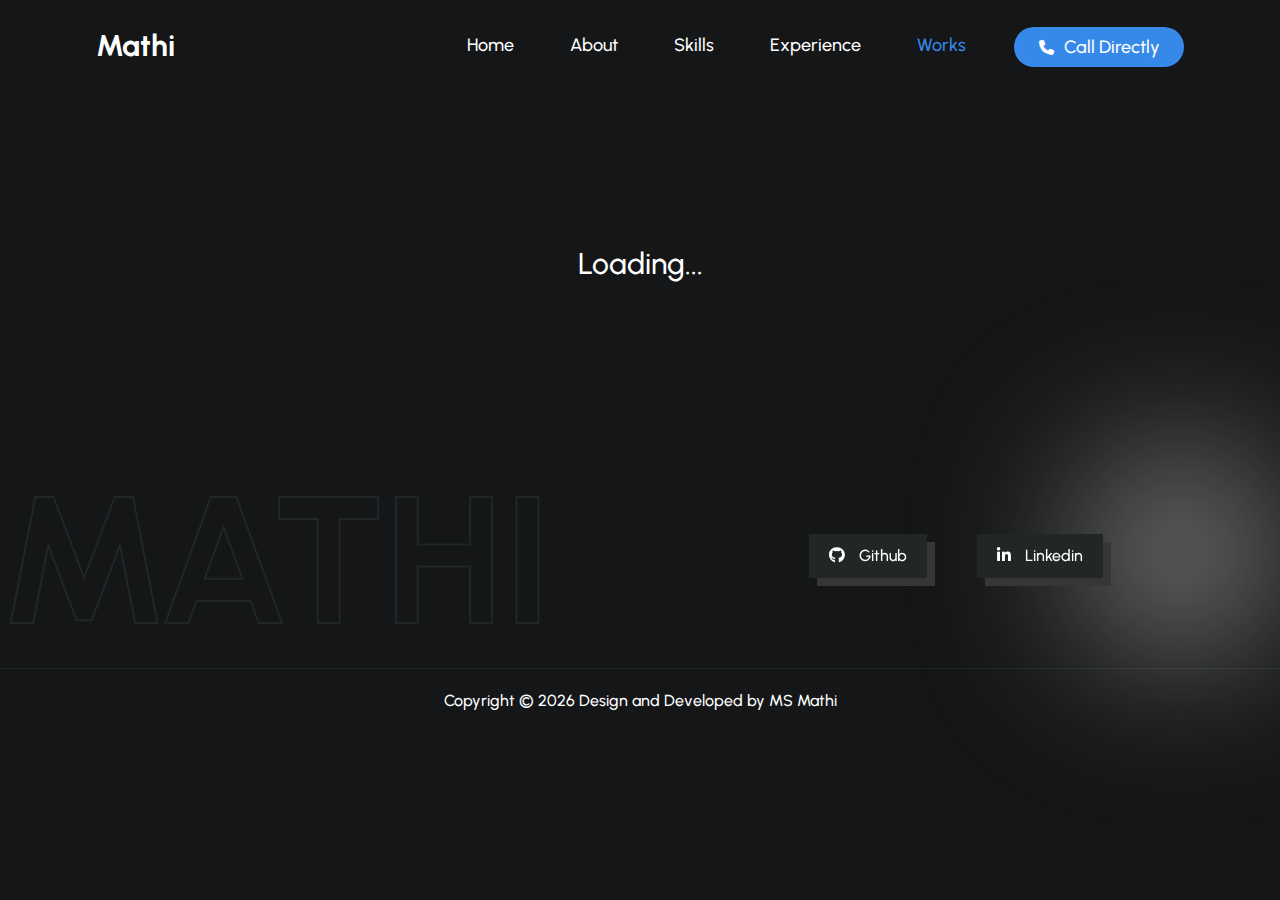
==== work.html @ e9e55396 "works" ====
<!DOCTYPE html>
<html lang="en">
<head>
    <meta charset="UTF-8">
    <meta name="viewport" content="width=device-width, initial-scale=1.0">
    <title>MS Mathi | Works</title>
    <!-- css  -->
    <link rel="stylesheet" href="Assests/style.css">
    <!-- bootstrap  -->
    <link rel="stylesheet" href="Assests/bootstrap-M/css/bootstrap.min.css">
    <!-- --Owl  -->
    <link rel="stylesheet" href="Assests/OwlCarousel-M/dist/css/owl.carousel.min.css">
    <link rel="stylesheet" href="Assests/OwlCarousel-M/dist/css/owl.theme.default.min.css">
    <!-- -- Fontawesome  -->
    <link rel="stylesheet" href="Assests/fontawesome-M/css/all.min.css">
    <!-- --Aos  -->
    <link rel="stylesheet" href="Assests/aos-M/dist/aos.css">
    <!-- -- Faviicon --  -->
    <link rel="apple-touch-icon" sizes="57x57" href="Assests/Icons-M/apple-icon-57x57.png">
    <link rel="apple-touch-icon" sizes="60x60" href="Assests/Icons-M/apple-icon-60x60.png">
    <link rel="apple-touch-icon" sizes="72x72" href="Assests/Icons-M/apple-icon-72x72.png">
    <link rel="apple-touch-icon" sizes="76x76" href="Assests/Icons-M/apple-icon-76x76.png">
    <link rel="apple-touch-icon" sizes="114x114" href="Assests/Icons-M/apple-icon-114x114.png">
    <link rel="apple-touch-icon" sizes="120x120" href="Assests/Icons-M/apple-icon-120x120.png">
    <link rel="apple-touch-icon" sizes="144x144" href="Assests/Icons-M/apple-icon-144x144.png">
    <link rel="apple-touch-icon" sizes="152x152" href="Assests/Icons-M/apple-icon-152x152.png">
    <link rel="apple-touch-icon" sizes="180x180" href="Assests/Icons-M/apple-icon-180x180.png">
    <link rel="icon" type="image/png" sizes="192x192"  href="Assests/Icons-M/android-icon-192x192.png">
    <link rel="icon" type="image/png" sizes="32x32" href="Assests/Icons-M/favicon-32x32.png">
    <link rel="icon" type="image/png" sizes="96x96" href="Assests/Icons-M/favicon-96x96.png">
    <link rel="icon" type="image/png" sizes="16x16" href="Assests/Icons-M/favicon-16x16.png">
    <link rel="manifest" href="Assests/Icons-M/manifest.json">
    <meta name="msapplication-TileColor" content="#ffffff">
    <meta name="msapplication-TileImage" content="Assests/Icons-M/ms-icon-144x144.png">
    <meta name="theme-color" content="#ffffff"> 
</head>
<body>

    <header>
        <nav class="navbar navbar-expand-lg bg-body-tertiary">
            <div class="container-fluid">
              <a class="navbar-brand" href="index.html" title="logo">
                Mathi
              </a>
              <button class="navbar-toggler" type="button" >
                <span class="navbar-toggler-icon">
                    <i class="fa-solid fa-bars-staggered"></i>
                </span>
              </button>
              <div class="collapse navbar-collapse" id="navbarSupportedContent">
                <ul class="navbar-nav ">
                  <li class="nav-item">
                    <a class="nav-link act" href="index.html" title="Home">Home</a>
                  </li>
                  <li class="nav-item">
                    <a class="nav-link act" href="index.html#coding" title="About">About</a>
                  </li>
                  <li class="nav-item">
                    <a class="nav-link act" href="index.html#skills" title="Skills">Skills</a>
                  </li>
                  <li class="nav-item">
                    <a class="nav-link act" href="index.html#experience" title="Experience">Experience</a>
                  </li>
                  <li class="nav-item">
                    <a class="nav-link act active" href="#" title="Projects">Works</a>
                  </li>
                  <li class="nav-item contact">
                    <a class="nav-link" href="tel:+91 9943431297" title="contact"><i class="fa-solid fa-phone"></i>Call Directly</a>
                  </li>
                </ul>
              </div>
            </div>
          </nav>
          <!-- sidenav  -->
          <nav class="side-nav sideenav">
            <ul class="side-navlist">
                <li class="nav-item sidenavmob">
                  <a class="nav-link act " href="index.html" title="Home">Home</a>
                </li>
                <li class="nav-item sidenavmob">
                  <a class="nav-link act" href="index.html#coding" title="About">About</a>
                </li>
                <li class="nav-item sidenavmob">
                  <a class="nav-link act" href="index.html#skills" title="Skills">Skills</a>
                </li>
                <li class="nav-item sidenavmob">
                  <a class="nav-link act" href="index.html#experience" title="Experience">Experience</a>
                </li>
                <li class="nav-item sidenavmob">
                  <a class="nav-link act active" href="#" title="Projects">Works</a>
                </li>
                <div class="closetoggle">
                    <i class="fa-solid fa-xmark"></i>
                </div>
              </ul>
           </nav>
    </header>

    <main style="padding: 150px 0px;text-align: center;color: white;font-size: 30px;font-family: U-medium;">
        <p>Loading...</p>
    </main>

    <footer>
        <div class="blur"></div>
        <div class="footer-div">
            <h2>MATHI</h2>
            <div class="socialmedia">
                <a href="https://github.com/Mathi-MS" class="github" title="github" target="_blank">
                    <span><i class="fa-brands fa-github"></i> Github</span>
                </a>
                <a href="https://www.linkedin.com/in/mathiazhagan-ms/" class="linkedin" title="linkedin" target="_blank">
                    <span><i class="fa-brands fa-linkedin-in"></i> Linkedin</span>
                </a>
            </div>
        </div>
        <div class="footer-bo">
            <p>Copyright &copy; <span id="year"></span> Design and Developed by <a href="index.html">MS Mathi</a></p>
        </div>
    </footer>

    <div class="cursor">
        <p>Hello</p>
    </div>
    <!-- back to top  -->
    <div class="progress-wrap">
        <svg class="progress-circle svg-content" width="100%" height="100%" viewBox="-1 -1 102 102">
          <path d="M50,1 a49,49 0 0,1 0,98 a49,49 0 0,1 0,-98" />
        </svg>
      </div>
    <!-- Jquery  -->
    <script src="Assests/Jquery-M/jquery.js"></script>
    <!-- ---Vanilla-tilt  -->
    <script src="Assests/Vanilla-tilt/vanilla.js"></script>
    <!-- owl  -->
    <script src="Assests/OwlCarousel-M/dist/js/owl.carousel.js"></script>
    <script src="Assests/OwlCarousel-M/dist/js/owl.carousel.min.js"></script>  
    <!-- bootstrap  -->
    <script src="Assests/bootstrap-M/js/bootstrap.bundle.min.js"></script>
    <script src="Assests/aos-M/dist/aos.js"></script>
    <script>
        AOS.init();
      </script>
    <!-- --active navbar  -->
      <script>
        $(".navbar .nav-item .nav-link.act").on("click", function () {
          $(".navbar").find(".active").removeClass("active");
          $(this).addClass("active");
        });
    </script>
    <script>
        $(".sideenav .nav-item .nav-link.act").on("click", function () {
          $(".sideenav").find(".active").removeClass("active");
          $(this).addClass("active");
        });
    </script>
    <!-- --year  -->
    <script>
        const d = new Date();
        let year = d.getFullYear();
        document.getElementById("year").innerHTML = year;
    </script>
    <!-- owl-script  -->
    <script>
        $('.skill-owl').owlCarousel({
            loop:true,
            center: true,
            margin:10,
            nav:false,
            dots:false,
            autoplay:true,
            autoplayTimeout:7000,
            autoplaySpeed:7000,
            responsive:{
                0:{
                    items:1
                },
                600:{
                    items:3
                },
                1000:{
                    items:5
                }
            }
        })
    </script>
    <script>
        $('.owl-feed').owlCarousel({
            loop:true,
            margin:10,
            nav:true,
            dots:false,
            navText: ['<i class="fa fa-angle-left" aria-hidden="true"></i>',
            '<i class="fa fa-angle-right" aria-hidden="true"></i>'],
            responsive:{
                0:{
                    items:1
                },
                600:{
                    items:2
                },
                1000:{
                    items:2
                }
            }
        })
    </script>
    <script>
        let name = document.getElementById("name")
        let email = document.getElementById("email")
        let status = document.getElementById("status")
        function submitvalidate() {
            let emailformat = /^[\w-\.]+@([\w-]+\.)+[\w-]{2,4}$/;
            let nameval =false
            let emailval =false
            if (name.value.length>=4) {
                nameval =true
                name.style.borderColor="green"
            }
            else{
                nameval =false
                name.style.borderColor="red"
                name.value=""
            }
            if(email.value.match(emailformat)){
                emailval =true
                email.style.borderColor="green"
            }
            else{
                emailval =false
                email.style.borderColor="red"
                email.value=""
            }
            if(nameval == true && emailval == true){
                email.value=""
                name.value=""
                name.style.borderColor="#232627"
                email.style.borderColor="#232627"
                
                status.style.visibility="visible"
                setTimeout(function() {
                    status.style.visibility="hidden"
                }, 1000);
            }
            else{

            }
        }
    </script>
    <script>
        $('.owl-experience').owlCarousel({
            loop:true,
            margin:10,
            nav:true,
            navText: ["<i class='fa-solid fa-chevron-left'></i>", "<i class='fa-solid fa-chevron-right'></i>"],
            dots:false,
            responsive:{
                0:{
                    items:1
                },
                600:{
                    items:1
                },
                1000:{
                    items:1
                }
            }
        })
    </script>
      <!-- back to top  -->
    <script>
    (function ($) {
      "use strict";

      $(document).ready(function () {
        "use strict";

        //Scroll back to top

        var progressPath = document.querySelector('.progress-wrap path');
        var pathLength = progressPath.getTotalLength();
        progressPath.style.transition = progressPath.style.WebkitTransition = 'none';
        progressPath.style.strokeDasharray = pathLength + ' ' + pathLength;
        progressPath.style.strokeDashoffset = pathLength;
        progressPath.getBoundingClientRect();
        progressPath.style.transition = progressPath.style.WebkitTransition = 'stroke-dashoffset 10ms linear';
        var updateProgress = function () {
          var scroll = $(window).scrollTop();
          var height = $(document).height() - $(window).height();
          var progress = pathLength - (scroll * pathLength / height);
          progressPath.style.strokeDashoffset = progress;
        }
        updateProgress();
        $(window).scroll(updateProgress);
        var offset = 50;
        var duration = 550;
        jQuery(window).on('scroll', function () {
          if (jQuery(this).scrollTop() > offset) {
            jQuery('.progress-wrap').addClass('active-progress');
          } else {
            jQuery('.progress-wrap').removeClass('active-progress');
          }
        });
        jQuery('.progress-wrap').on('click', function (event) {
          event.preventDefault();
          jQuery('html, body').animate({ scrollTop: 0 }, duration);
          return false;
        })


      });

    })(jQuery);
    </script>
    <!-- Show more  -->
    <script>
        function myFunction() {
          var dots = document.getElementById("dots");
          var moreText = document.getElementById("more");
          var btnText = document.getElementById("myBtn");
        
          if (dots.style.display === "none") {
            dots.style.display = "block";
            btnText.innerHTML = "Show More"; 
            moreText.style.display = "none";
          } else {
            dots.style.display = "none";
            btnText.innerHTML = "Show Less"; 
            moreText.style.display = "block";
          }
        }
    </script>
    <!-- cursor  -->
    <script>
        var cursorr = document.querySelector(".cursor")
            document.addEventListener("mousemove",(e) => {
            let x = e.pageX;
            let y = e.pageY;
            cursorr.style.top = y +"px ";
            cursorr.style.left = x+"px ";
        })
        var heroone = document.querySelector(".hero-one")
            heroone.addEventListener("mouseenter",(ev) => {
            cursorr.style.display="flex"
            cursorr.textContent="Resume"
            ev.target.removeAttribute("title");
        })
        heroone.addEventListener("mouseleave",(ev) => {
            cursorr.style.display="none"
            ev.target.setAttribute("title", "resume");
        })
        var herotwo = document.querySelector(".hero-two")
            herotwo.addEventListener("mouseenter",(ev) => {
            cursorr.style.display="flex"
            cursorr.textContent="Contact"
            ev.target.removeAttribute("title");
        })
        herotwo.addEventListener("mouseleave",(ev) => {
            cursorr.style.display="none"
            ev.target.setAttribute("title", "Contact");
        })
        var linkedin = document.querySelector(".linkedin")
            linkedin.addEventListener("mouseenter",(ev) => {
            cursorr.style.display="flex"
            cursorr.textContent="linkedin"
            ev.target.removeAttribute("title");
        })
        linkedin.addEventListener("mouseleave",(ev) => {
            cursorr.style.display="none"
            ev.target.setAttribute("title", "linkedin");
        })
        var github = document.querySelector(".github")
            github.addEventListener("mouseenter",(ev) => {
            cursorr.style.display="flex"
            cursorr.textContent="github"
            ev.target.removeAttribute("title");
        })
        github.addEventListener("mouseleave",(ev) => {
            cursorr.style.display="none"
            ev.target.setAttribute("title", "github");
        })
        var about = document.querySelector("#coding")
            about.addEventListener("mouseenter",() => {
            cursorr.style.display="flex"
            cursorr.textContent="About"
        })
        about.addEventListener("mouseleave",() => {
            cursorr.style.display="none"
        })
        var skills = document.querySelector("#skills")
            skills.addEventListener("mouseenter",() => {
            cursorr.style.display="flex"
            cursorr.textContent="skills"
        })
        skills.addEventListener("mouseleave",() => {
            cursorr.style.display="none"
        })
        var boxone = document.querySelector(".boxone-img")
            boxone.addEventListener("mouseenter",() => {
            cursorr.style.display="flex"
            cursorr.style.background="#141618"
            cursorr.style.color="#ffffff"
            cursorr.textContent="Profile"
        })
        boxone.addEventListener("mouseleave",() => {
            cursorr.style.display="none"
            cursorr.style.background="#ffffff"
            cursorr.style.color="#141618"
        })
        
    </script>
    <!-- -- preloader--  -->
    <script>
        var preloader = document.getElementById("preloader")
        window.addEventListener("load",function () {
            preloader.style.display = "none"
        })
    </script>
    <!-- mob-hide  -->
    <script>
        $('.navbar-nav>.nav-item>.nav-link').on('click', function () {
          $('.navbar-collapse').collapse('hide');
        });
    </script>
    <!-- sidenavmob  -->
     <script>
        var sidenavmob = document.querySelectorAll(".sidenavmob")
        var sidenav = document.querySelector(".side-nav")
        var toggler = document.querySelector(".navbar-toggler")
        var closetoggle = document.querySelector(".closetoggle")
        sidenavmob.forEach((data)=>{
            data.addEventListener("click",(event)=>{
                sidenav.style.transform="translateX(-100%)"
            })
        })
        toggler.addEventListener("click",()=>{
                sidenav.style.transform="translateX(0%)"
        })
        closetoggle.addEventListener("click",()=>{
                sidenav.style.transform="translateX(-100%)"
        })
     </script>
</body>
</html>
---- Assests/style.css ----
* {
    padding: 0px;
    margin: 0px;
    box-sizing: border-box;
}
    body::-webkit-scrollbar {
        width: 10px;
    }
    body::-webkit-scrollbar-track {
        box-shadow: inset 0 0 5px grey; 
        border-radius: 10px;
    }
    body::-webkit-scrollbar-thumb {
        background:#ffffff1f; 
        border-radius: 10px;
    }
@font-face {
    font-family:u-bold;
    src: url('../Assests/Fonts-M/static/Urbanist-Bold.ttf') format("opentype")
}
@font-face {
    font-family:u-semibold;
    src: url('../Assests/Fonts-M/static/Urbanist-SemiBold.ttf') format("opentype")
}
@font-face {
    font-family:u-medium;
    src: url('../Assests/Fonts-M/static/Urbanist-Medium.ttf') format("opentype")
}
@font-face {
    font-family:u-regular;
    src: url('../Assests/Fonts-M/static/Urbanist-Regular.ttf') format("opentype")
}
@font-face {
    font-family:u-light;
    src: url('../Assests/Fonts-M/static/Urbanist-Light.ttf') format("opentype")
}


html {
    scroll-behavior: smooth;
    scroll-padding-top: 100px;
}
::selection{
    background-color: #ffffff;
    color: #264de4;
}

body {
    margin: 0 auto !important;
    max-width: 1680px;
    position: relative;
    background-color: #141618 !important;
    overflow-x: hidden;
}

@media (max-width: 5120px) {
    .container-new-big {
        max-width: 100%;
        padding: 0px 80px;
    }
}

@media (max-width: 2000px) {
    .container-new-big {
        max-width: 100%;
        padding: 0px 80px;
    }
}

@media (max-width: 1800px) {
    .container-new-big {
        max-width: 100%;
        padding: 0px 80px;
    }
}

@media (max-width: 1600px) {
    .container-new-big {
        max-width: 100%;
        padding: 0px 80px;
    }
}

@media (max-width: 1400px) {
    .container-new-big {
        max-width: 100%;
        padding: 0px 80px;
    }
}

@media only screen and (max-width: 1300px) {
    .container-new-big {
        padding: 0 60px;
    }
}

@media only screen and (max-width: 1200px) {
    .container-new-big {
        padding: 0 40px;
    }

    .navbar_baner_section .aries_logo {
        bottom: -280px;
    }

}

@media only screen and (max-width: 560px) {
    .container-new-big {
        padding: 0 20px;
    }
}

@keyframes zoom-in-zoom-out {
    0% {
        transform: scale(1, 1);
    }

    50% {
        transform: scale(1.2, 1.2);
    }

    100% {
        transform: scale(1, 1);
    }
}

header{
    position: sticky;
    top: 0px;
    background-color:#141618;
    z-index: 999999999;
}
header .container-fluid{
    width: 85%;
    margin: 0px auto;
    padding:10px 0px;
}
header .navbar-brand{
    font-size:30px;
    font-family:'u-bold';
    color: white !important;
}
header .collapse{
    justify-content: end;
}
header  .navbar-nav{
    gap: 40px;
    align-items: end;
}
header .nav-link{
    font-size: 18px;
    font-family:u-Medium;
    color: #ffffff;
}
header .act:hover{
    color: #3789e9;
}
header .act.active{
    color: #3789e9;
}
header .contact{
    background-color: #3789e9;
    border-radius: 200px;
    width: 170px;
    display: flex;
    justify-content: center;
    align-items: center;
    border: solid 2px #378ae993;
    transition: 1s;
    height: 40px;
    padding: 0px;
}
header .contact i{
    font-size: 15px;
    padding-right:10px;
}
header .contact:hover{
    background-color:transparent;
    border: solid 2px #ffffff;
    .nav-link{
        color:#ffffff;
    }
}
header .contact .nav-link:focus{
    color:#ffffff !important;
}

header .side-nav{
    width: 100%;
    height: 100vh;
    position: fixed;
    top: 0px;
    background-color: black;    
    transition:.5s;
    transform:translateX(-100%);
}
header .side-navlist{
    list-style-type: none;
    display: flex;
    flex-direction: column;
    align-items: center;
    justify-content: center;
    gap: 30px;
    padding: 0px;
    width: 100%;
    height: 100%;
    position: relative;
}
header .side-navlist .closetoggle{
    width: max-content;
    height: max-content;
    position: absolute;
    top: 10%;
    font-size: 20px;
    color: #264de4;
    right:20%;
    cursor: pointer;
}
header .side-navlist .nav-link {
    font-size: 24px;
    font-family: u-Medium;
    color: #ffffff;
}
header .sideenav .act:hover{
    color: #3789e9;
}
header .sideenav .act.active{
    color: #3789e9;
}

#hero{
    background-color: #141618;
    color: #ffffff;
    text-align: center;
    position: relative;
    z-index: 99;
}
#hero .hero-content{
    background: url(../Assests/Images-M/heroback.png);
    padding: 150px 0px 100px 0px;
    background-repeat: no-repeat;
    background-position: center;
    width:85%;
    margin: 0px auto;
    position: relative;
}
#hero .hero-content h2{
    font-size: 55px;
    font-family:'u-bold';
}
#hero .hero-content .heropara{
    font-size: 26px;
    font-family:'u-medium';
    color: #6c7275;
    padding-top: 20px;
}
#hero .hero-content  .button{
    display: flex;
    gap: 20px;
    justify-content: center;
    margin-top: 40px;
}
#hero .hero-content .hero-one{
    width: 170px;
    height: 40px;
    display: flex;
    align-items: center;
    justify-content: center;
    background-color: #3789e9;
    border-radius: 200px;
    text-decoration: none;
    color: #ffffff;
    font-family: 'u-medium';
    font-size: 15px;
    border: solid 1px #3789e9;
    transition: 1s;
}
#hero .hero-content .hero-one:hover{
    color: #3789e9;
    background-color:transparent;
}
#hero .hero-content .hero-two{
    width: 170px;
    height: 40px;
    display: flex;
    align-items: center;
    justify-content: center;
    background-color:transparent;
    border-radius: 200px;
    text-decoration: none;
    color: #ffffff;
    font-family: 'u-medium';
    font-size: 15px;
    border: solid 1px #ffffff;
    transition: 1s;
}
#hero .hero-content .hero-two:hover{
    color: #141618;
    background-color:white;
}
#hero .hero-content .float-one{
    position: absolute;
    left: 20%;
    top: 40%;
    width: 100px;
    height: 30px;
    background-color:#8e55ea;
    border-radius: 200px;
    border-bottom-right-radius: 0px;
    display: flex;
    align-items: center;
    justify-content: center;
    animation: floating 8s infinite linear;
}
#hero .hero-content .float-one p{
    color: #ffffff;
    font-family: 'u-regular';
    margin-bottom: 0px;
}
#hero .hero-content .float-two{
    position: absolute;
    right: 15%;
    top: 15%;
    width: 170px;
    height: 30px;
    background-color:#3fdd78;
    border-radius: 200px;
    border-bottom-left-radius: 0px;
    display: flex;
    align-items: center;
    justify-content: center;
    animation: floatingtwo 8s infinite linear;
}
#hero .hero-content .float-two p{
    color: #ffffff;
    font-family: 'u-regular';
    margin-bottom: 0px;
}



#coding{
    background-color: #141618;
    position: relative;
    padding:100px 0px;
}
#coding .coding-back{
    position: absolute;
    bottom: 0px;    
    width: 100%;
}
#coding .coding-back img{
    width: 100%;
}
#coding .coding-content{
    margin: 0px auto;
    width: 85%;
    text-align: center;
    color: #ffffff;
    z-index: 9999;
    position: relative;

}
#coding .coding-content h2{
    font-size: 50px;
    font-family:'u-bold';
}
#coding .coding-content p{
    color: #6c7275;
    font-size:18px;
    font-family: 'u-bold';
    line-height:30px;
    padding-top: 20px;
}
#coding .coding-boxes-one .coding-left{
    padding: 30px;
    background-color:#232627;
    border-radius:15px;
    border:solid 1px #ffffff1f;
}
#coding .coding-boxes-one .coding-right{
    padding: 30px;
    background-color:#232627;
    border-radius:15px;
    border:solid 1px #ffffff1f;
}
#coding .coding-boxes-one {
    margin-top: 40px;
    margin-right: 0px;
    margin-left: 0px;
    gap: 30px;
}
#coding .coding-boxes-one .coding-left .bb-1{
    display: flex;
    gap: 10px;
    background-color:#141618;
    padding: 20px 25px;
    border-top-left-radius:10px;
    border-top-right-radius:10px;
    border:solid 1px #ffffff1f;
}
#coding .coding-boxes-one .coding-left .bb-1 .bb-box{
    width: 15px;
    height: 15px;
    border-radius: 200px;
}
#coding .coding-boxes-one .coding-left .bb-1 .bb-yellow{
    background-color: #ffff8f;
}
#coding .coding-boxes-one .coding-left .bb-1 .bb-red{
    background-color: #d9786b;
}
#coding .coding-boxes-one .coding-left .bb-1 .bb-green{
    background-color: #53ffa5;
}
#coding .coding-boxes-one .coding-left  .bb-yellow{
    color: #ffff8f;
}
#coding .coding-boxes-one .coding-left  .bb-red{
    color: #d9786b;
}
#coding .coding-boxes-one .coding-left  .bb-green{
    color: #53ffa5;
}
#coding .coding-boxes-one .coding-left  .bb-grey{
    color:grey;
}
#coding .coding-boxes-one .coding-left .bb-2 {
    display: flex;
    gap: 20px;
    padding: 20px 10px;
    background-color: #141618;
}
#coding .coding-boxes-one .coding-left .bb-2 a{
    color: #ffffff;
    text-decoration: none;
}
#coding .coding-boxes-one .coding-left .bb-2 a i{
    padding-right:5px;
}
#coding .coding-boxes-one .coding-left .bb-2 a .fa-html5{
    color: #FF5733;
}
#coding .coding-boxes-one .coding-left .bb-2 a .fa-css3-alt{
    color: #264de4;
}
#coding .coding-boxes-one .coding-left .bb-2 .nav-tabs {
    border-bottom:none;
}
#coding .coding-boxes-one .coding-left .bb-2 .nav-tabs .nav-link.active {
    color:#ffffff;
    background-color:transparent;
}
#coding .coding-boxes-one .coding-left .bb-2 .nav-tabs .nav-link {
    border:none !important;
}
/* ---  */
#coding .coding-boxes-one .coding-right .profile-img{
    background-color: #141618;
    padding: 20px 0px 10px 0px;
}

#coding .coding-boxes-one .coding-right .name{
    background-color: #141618;
    font-size: 22px;
    padding: 10px 0px;
}
#coding .coding-boxes-one .coding-right .dob{
    background-color: #141618;
    font-size: 18px;
    padding: 10px 0px;
    text-align: left;
    font-family:u-medium;
}
#coding .coding-boxes-one .coding-right .email{
    background-color: #141618;
    font-size: 18px;
    padding: 10px 0px;
    text-align: left;
    font-family:u-medium;
}
#coding .coding-boxes-one .coding-right .phone{
    background-color: #141618;
    font-size: 18px;
    padding: 10px 0px;
    text-align: left;
    font-family:u-medium;
}
#coding .coding-boxes-one .coding-right .city{
    background-color: #141618;
    font-size: 18px;
    padding: 10px 0px;
    text-align: left;
    font-family:u-medium;
}
#coding .coding-boxes-one .coding-right .degree{
    background-color: #141618;
    font-size: 18px;
    padding: 10px 0px;
    text-align: left;
    font-family:u-medium;
}
#coding .coding-boxes-one .coding-right h2{
    margin-bottom: 10px;
    color: #ffffffaf;
}
#coding .coding-boxes-one .coding-right h2 a{
    text-decoration: none;
    color: #ffffffaf;
}
#coding .coding-boxes-one .coding-right h2 span{
    padding-left: 20px;
    padding-right: 5px;
    font-size: 20px;
    font-family: 'U-bold';
    color: #ffffff;
}
#coding .coding-boxes-one .coding-right h2 span i{
    color:#3789e9;
    padding-right:10px;
}
#coding .coding-boxes-one .coding-right .details{
    padding: 20px 0px;
    background-color: #141618;
}
#coding .coding-boxes-one code{
    display: flex;
    justify-content: start;
    line-height: 20px;
}
#coding{
 .coding-boxes-one #nav-home code:nth-child(2),:nth-child(6),:nth-child(9),:nth-child(10),:nth-child(13),:nth-child(16),:nth-child(17),:nth-child(19),:nth-child(22),:nth-child(25),:nth-child(26),:nth-child(28),:nth-child(31),:nth-child(34),:nth-child(35),:nth-child(38),:nth-child(41),:nth-child(42){
    padding-left: 20px;
}
 .coding-boxes-one #nav-home code:nth-child(7),:nth-child(8),:nth-child(14),:nth-child(15),:nth-child(18),:nth-child(23),:nth-child(24),:nth-child(27),:nth-child(32),:nth-child(33),:nth-child(39),:nth-child(40){
    padding-left: 40px;
}
}
#coding .coding-boxes-one #nav-profile code{
    padding: 0px;
}
#coding .tab-content{
    height:320px;
    overflow: scroll;
    overflow-x: hidden;
    margin: 20px 0px;
    background-color: #141618;
    padding:0px 20px;
}
#coding .blur{
    position: absolute;
    width: 200px;
    height: 200px;
    background-color:grey;
    border-radius: 200px;
    filter: blur(80px);
    z-index: 9999;
    right: 0px;
    display: flex;
}
/* width */
#coding{
  ::-webkit-scrollbar {
    width: 10px;
  }
  ::-webkit-scrollbar-track {
    box-shadow: inset 0 0 5px grey; 
    border-radius: 10px;
  }
  ::-webkit-scrollbar-thumb {
    background:#ffffff1f; 
    border-radius: 10px;
  }
}

#skills{
    position: relative;
    background-color: #141618;  
    padding: 50px 0px;
}
#skills .skills-content{
    width: 85%;
    margin: 0px auto;
}
#skills .skill-img{
    width:50px;
}
#skills .skill-img img{
    width: 100%;
    filter: grayscale(0.8);
}
#skills .owl-item{
    padding: 0px;
}
#skills .center .item{
    h3{
        color: #ffffff;
    }
    img{
        filter: grayscale(0);
    }
}
#skills .item-box{
    display: flex;
    flex-direction: column;
    align-items: center;
    justify-content:center;
    gap: 10px;
}
#skills .item-box h3{
    font-family: 'U-medium';
    color: #6c7275;
    margin: 0px;
    text-align: center;
    font-size: 20px;
}
#skills .item:hover{
    h3{
        color: #ffffff;
    }
    img{
        filter: grayscale(0);
    }
}
#skills h2{
    text-align: center;
    font-size: 50px;
    font-family: 'u-bold';
    color: #ffffff;
    margin-bottom: 0px;
}
#skills p {
    color: #6c7275;
    font-size: 18px;
    font-family: 'u-bold';
    line-height: 30px;
    padding:30px 0px;
    text-align: center;
}
#skills .blur{
    position: absolute;
    width: 200px;
    height: 200px;
    background-color:grey;
    border-radius: 200px;
    filter: blur(80px);
    z-index: 9999;
}

#skills .react{
    animation:rotate linear infinite 5s;
}
@keyframes rotate {
    from{
        rotate: 0deg;
    }
    to{
        rotate:360deg;
    }
}

#project{
    position: relative;
    background-color: #141618;  
    padding: 50px 0px;
}
#project #more {
    display: none;
}
#project #myBtn{
    width: 120px;
    height: 40px;
    display: flex;
    align-items: center;
    justify-content: center;
    background-color: #3789e9;
    border-radius: 200px;
    text-decoration: none;
    color: #ffffff;
    font-family: 'u-medium';
    font-size: 15px;
    border: solid 1px #3789e9;
    transition: 1s;
    margin: 60px auto 0px auto;
}
#project #myBtn:hover{
    color: #3789e9;
    background-color:transparent;
}
#project .project-content{
    width: 85%;
    margin: 0px auto;
}
#project .project-content .desk{
    width: 85%;
    margin: 0px auto;
}
#project h2{
    text-align: center;
    font-size: 50px;
    font-family: 'u-bold';
    color: #ffffff;
    margin-bottom: 0px;
}
#project .nav-tabs {
    border-bottom:none;
    justify-content: center;
    background-color: #232627;
    width: max-content;
    padding:10px 20px;
    border-radius: 200px;
    margin: 20px auto;
    gap: 10px;
}
#project .nav-tabs .nav-link.active {
    color: #264de4;
    background-color:#141618;
    border-color: #dee2e6 #dee2e6 #fff;
}
#project .nav-tabs .nav-link {
    border:none;
    color: #ffffff;
    font-family:'u-semibold';
    text-transform: capitalize;
    padding: 5px 20px;
    border-radius: 200px;
}
#project .boxes  {
    display: flex;
    justify-content: space-around;
    flex-wrap: wrap;
    gap: 30px;
    margin-top: 50px;
}
#project .boxes .box{
    width: 45%;
    border: solid 10px #232627;
    border-radius: 10px;
    position: relative;
    overflow: hidden;
}
#project .boxes .box-img{
    width:100%;
    height: 100%;
}
#project .boxes .box-img img{
    width:100%;
    height: 100%;
    filter: grayscale(.9);
    transition: 1s;
}
#project .boxes .box:hover{
    img{
        filter: grayscale(0); 
    }
    .link{
        transform: translateX(0px);
    }
}
#project .boxes .box .link{
    position: absolute;
    left: 0px;
    top: 0px;
    background-color: #141618d2;
    width:15%;
    height: 100%;
    display: flex;
    align-items: center;
    justify-content: space-around;
    flex-direction: column;
    transform: translateX(-80px);
    transition:1s;
    i{
        font-size: 25px;
        color: grey;
    }
    
}
/* --new  */
#project .work__boxes{
    display: flex;
    justify-content: space-between;
    margin-top:20px;
    flex-wrap: wrap;
}
#project .work__box{
    flex-basis:47%;
    display: flex;
    flex-direction: column;
    margin-top:30px;
}
#project .work__box .work__img{
    width: 100%;
    height: 100%;
    border: solid 10px rgba(104, 104, 104, 0.336);
    position: relative;
}
#project .work__box .work__img img{
    width: 100%;
    height: 100%;
}
#project .work__content{
    background-color:rgba(104, 104, 104, 0.336);
    padding: 10px;
    color: white;
}
#project .work__content p{
    padding: 0px;
    margin: 0px;
    font-family: 'U-medium';
    font-size: 16px;
}
#project .onprogress{
    padding: 0px;
    margin: 0px;
    font-family: 'U-bold';
    font-size: 16px;
    background-color:white;
    padding: 2px 15px;
    border-radius: 200px;
    position:absolute;
    top:5%;
    right: 5%;
    color: #264de4;
    animation: blinke infinite linear 3s;
}
#project .onprogress::before{
    content: '';
    width:10px;
    height:10px;
    display: inline-block;
    background-color: #264de4;
    border-radius: 200px;
    margin-right: 8px;
}
#project .onprogress.false{
    display: none;
}
#project .onprogress.true{
    display: block;
}
#project .workshowmore{
    width:max-content;
    height: max-content;
    padding: 8px 20px;
    font-family: U-Regular;
    color: white;
    background-color: #264de4;
    text-decoration: none;
    margin: 50px auto 0px auto;
    display:block;
    border-radius: 200px;
    border: solid 1px #264de4;
    transition: .5s;
}
#project .workshowmore:hover{
    background-color: transparent;
    color: #264de4;
}
@keyframes blinke {
    0%{
        opacity:1;
        transform: scale(1);
    }
    0%{
        opacity:.9;
        transform: scale(0.9);
    }
    100%{
        opacity:1;
        transform: scale(1);
    }
}
/* -experience  */
#experience{
    position: relative;
    padding: 50px 0px;
}
#experience .experience-content{
    width: 85%;
    margin: 0px auto;
}
#experience .experience-content .boxesone .boxone .boxone-img{
    width: 100%;
    border-radius: 20px;
}
#experience .experience-content .boxesone .boxone .boxone-img img{
    width: 100%;
    filter: grayscale(.6);
    border-radius: 20px;
}
#experience .experience-content .boxesone .boxone .boxone-img img:hover{
}

#experience .experience-content .boxesone .boxtwo .boxtwo-one {
    background-color: #232627;
    padding: 20px;
    border-radius: 20px;
}
#experience .experience-content .boxesone .boxtwo .boxtwo-one .title{
    display: flex;
    gap: 30px;
    align-items: center;
    justify-content: center;
}
#experience .experience-content .boxesone .boxtwo .boxtwo-one .title p{
    margin: 0px;
    font-family: u-bold;
    font-size:40px;
    color: #ffffff;
    text-transform: uppercase;
}
#experience .experience-content .boxesone .boxtwo .boxtwo-one .title-img{
    border-radius: 200px;
    width: 60px;
    height: 60px;
    display: flex;
    align-items: center;
    justify-content: center;
    position: relative;
}
#experience .experience-content .boxesone .boxtwo .boxtwo-one .title-img .back{
    background-color: #ffffff;
    filter: blur(25px);
    width: 60px;
    height: 60px;
    position: absolute;
}
#experience .experience-content .boxesone .boxtwo .boxtwo-one .title-img .back:hover{
    background-color: #3fdd78;
    filter: blur(25px);
    width: 60px;
    height: 60px;
    position: absolute;
}
#experience .experience-content .boxesone .boxtwo .boxtwo-one .title img{
    filter: grayscale(1);
    height: 40px;
}
#experience .experience-content .boxesone .boxtwo .boxtwo-one h2{
    margin: 0px;
    font-family: u-medium;
    font-size: 18px;
    color: #ffffff;
    text-align: center;
    margin: 10px 0px 0px 0px;
    text-transform: uppercase;
}
#experience .experienceone{
    background-color: #232627;
    width:100%;
    margin-top: 20px;
    border-radius: 20px;
    padding: 30px 0px;
}
#experience .experienceone h4{
    margin: 0px;
    font-family: u-medium;
    font-size: 18px;
    color: #ffffff;
    text-align: center;
    margin: 10px 0px 0px 0px;
    text-transform: uppercase;
}
#experience .experienceone h5{
    margin: 0px;
    font-family: u-medium;
    font-size: 18px;
    color: #ffffff;
    text-align: center;
    margin: 10px 0px 0px 0px;
    text-transform: uppercase;
}
#experience .experienceone h6{
    margin: 0px;
    font-family: u-medium;
    font-size: 18px;
    color: #ffffff;
    text-align: center;
    margin: 10px 0px 0px 0px;
    text-transform: uppercase;
}
#experience .experienceone .owl-nav{
    padding: 20px 0px 0px 0px;
}
#experience .experienceone .owl-next{
    width:35px;
    height:35px;
    border: solid 2px #3789e9;
    background-color: transparent;
    color: #3789e9;
    border-radius: 200px;
}
#experience .experienceone .owl-prev{
    width:35px;
    height:35px;
    border: solid 2px #3789e9;
    background-color: transparent;
    color: #3789e9;
    border-radius: 200px;
}
#experience .experienceone .owl-prev:hover{
    background-color:#3789e9;
    color:#141618;
}
#experience .experienceone .owl-next:hover{
    background-color:#3789e9;
    color:#141618;
}
/* footer-bottom*/
#footer-bottom{
    position: relative;
    background-color: #141618;  
    padding: 50px 0px 100px 0px;
    overflow: hidden;
}
#footer-bottom .footer-bottom-content{
    width: 85%;
    margin: 0px auto;
}
#footer-bottom .row {
    margin-top: 50px;
    margin-right:0px;
    margin-left:0px;
    /* gap: 30px; */
    display: flex;
    align-items: center;

}
#footer-bottom .row .col-8{
    padding: 0px;
}
#footer-bottom .row h2{
    color: #ffffff;
    font-size:50px;
    font-family: 'u-bold';
    margin-bottom:30px;
}
#footer-bottom #status{
    color:#ffffffc5;
    font-size:20px;
    font-family: 'u-bold';
    visibility: hidden;
    margin-bottom: 0px;
}
#footer-bottom .row  .button{
    display: flex;
    gap: 20px;
    justify-content: start;
}
#footer-bottom .row .hero-one{
    width: 120px;
    height: 40px;
    display: flex;
    align-items: center;
    justify-content: center;
    background-color: #3789e9;
    border-radius: 200px;
    text-decoration: none;
    color: #ffffff;
    font-family: 'u-medium';
    font-size: 15px;
    border: solid 1px #3789e9;
    transition: 1s;
}
#footer-bottom .row .hero-one:hover{
    color: #3789e9;
    background-color:transparent;
}
#footer-bottom .footer-bottom-rightimg{
    width: 500px;
    position: absolute;
    bottom: 0px;
    right: 0px;
}
#footer-bottom .footer-bottom-rightimg img{
    width: 100%;
}
#footer-bottom .inputs input{
    width: 70%;
    height: 55px;
    background-color:transparent ;
    border:solid 2px #232627;
    outline: none;
    border-radius: 5px;
    margin-bottom: 20px;
    padding: 0px 10px;
    font-family: u-medium;
    color: white;
}
/* footer  */
footer{
    position: relative;
}
footer .blur{
    position: absolute;
    width: 200px;
    height: 200px;
    background-color:grey;
    border-radius: 200px;
    filter: blur(80px);
    z-index: 9999;
    top: 0px;
    right: 0px;
}
footer h2{
    font-size: 180px;
    font-family:u-bold;
    margin-bottom: 0px;
    -webkit-text-fill-color: transparent;
    -webkit-text-stroke-width: 2px;
    -webkit-text-stroke-color: #232627;
    width: 50%;
}
footer .footer-div a:active {
    box-shadow:none;
    transform: translate3d(0px, 0px, 0);
}
footer .footer-bo {
    padding: 20px 0px;
    border-top: solid 1px #232627;
}
footer .footer-div {
    display: flex;
    align-items: center;
}
footer .footer-div a{
    font-size: 16px;
    font-family: u-medium;
    text-decoration: none;
    background-color: #232627;
    padding:10px 20px;
    color: #ffffff;
    box-shadow: 0.5rem 0.5rem #363636;
    transform: translate3d(-4px, -4px, 0);
}
footer .footer-div a i{
    padding-right:10px;
}
footer .footer-div .socialmedia{
    display: flex;
    gap: 50px;
    width: 50%;
    justify-content: center;
    z-index: 99999;
}
footer .footer-bo p{
    font-size:16px;
    font-family:u-medium;
    color: #ffffff;
    margin-bottom: 0px;
    text-align: center;
}
footer .footer-bo a{
    color: #ffffff;
    text-decoration: none;
}


/* --keyframes  */
@keyframes floating {
    0%{
        transform: translateX(-20px) translateY(-20px);
    }
    30%{
        transform: translateX(0px) translateY(0px);
    }
    60%{
        transform: translateX(-20px) translateY(0px);
    }
    100%{
        transform: translateX(-20px) translateY(-20px);
    }
}
@keyframes floatingtwo {
    0%{
        transform: translateX(20px) translateY(20px);
    }
    30%{
        transform: translateX(0px) translateY(0px);
    }
    60%{
        transform: translateX(20px) translateY(0px);
    }
    100%{
        transform: translateX(20px) translateY(20px);
    }
}
@keyframes rotate {
    0%{
        rotate: 0deg;
    }
    100%{
        rotate:360deg;
    }
}
/* --img hover  */
 .boxone-img {
	position: relative;
    overflow: hidden;
}
 .boxone-img::before {
	position: absolute;
	top: 0;
	left: -95%;
	z-index: 2;
	display: block;
	content: '';
	width: 50%;
	height: 100%;
	background: -webkit-linear-gradient(left, rgba(255,255,255,0) 0%, rgba(255,255,255,.3) 100%);
	background: linear-gradient(to right, rgba(255,255,255,0) 0%, rgba(255,255,255,.3) 100%);
	-webkit-transform: skewX(-25deg);
	transform: skewX(-25deg);
}
 .boxone-img:hover::before {
	-webkit-animation: shine .75s;
	animation: shine .75s;
}
@-webkit-keyframes shine {
	100% {
		left: 125%;
	}
}
@keyframes shine {
	100% {
		left: 125%;
	}
}
/* back-to-top  */
.progress-wrap {
    position: fixed;
    right: 50px;
    bottom: 50px;
    height: 46px;
    width: 46px;
    cursor: pointer;
    display: block;
    border-radius: 50px;
    box-shadow: inset 0 0 0 2px rgba(0, 0, 0, 0.2);
    z-index: 999999;
    opacity: 0;
    visibility: hidden;
    transform: translateY(15px);
    -webkit-transition: all 200ms linear;
    transition: all 200ms linear;
}

.progress-wrap.active-progress {
    opacity: 1;
    visibility: visible;
    transform: translateY(0);
}

.progress-wrap::after {
    position: absolute;
    font-family: 'Font Awesome 5 Free';
    font-weight: 900;
    content: '\f062';
    text-align: center;
    line-height: 46px;
    font-size: 18px;
    color: #ffffff;
    left: 0;
    top: 0;
    height: 46px;
    width: 46px;
    cursor: pointer;
    display: block;
    z-index: 1;
    -webkit-transition: all 200ms linear;
    transition: all 200ms linear;
}

.lightScrollIcon::after {
    color: #ecedf3 !important;
}

.progress-wrap:hover::after {
    opacity: 0;
}

.progress-wrap::before {
    position: absolute;
    font-family: 'Font Awesome 5 Free';
    font-weight: 900;
    content: '\f062';
    text-align: center;
    line-height: 46px;
    font-size: 18px;
    opacity: 0;
    background-image: linear-gradient(298deg, #ffffff, #f8ab37);
    -webkit-background-clip: text;
    -webkit-text-fill-color: transparent;
    left: 0;
    top: 0;
    height: 46px;
    width: 46px;
    cursor: pointer;
    display: block;
    z-index: 2;
    -webkit-transition: all 200ms linear;
    transition: all 200ms linear;
}

.progress-wrap:hover::before {
    opacity: 1;
}

.progress-wrap svg path {
    fill: none;
}

.progress-wrap svg.progress-circle path {
    stroke: #ffffff;
    stroke-width: 5;
    box-sizing: border-box;
    -webkit-transition: all 200ms linear;
    transition: all 200ms linear;
}
/* cursor  */
.cursor{
    width:60px;
    height:60px;
    background-color:#ffffff;
    z-index: 9999999999999999;
    position: absolute;
    border-radius: 200px;
    display: flex;
    align-items: center;
    justify-content: center;
    color:#141618;
    opacity: .6;
    display: none;
    font-family:U-medium;
    font-size: 14px;
    text-align: center;
    line-height: 15px;
    animation:cur infinite 2s linear;
}
@keyframes cur {
    50%{
        transform: scale(1.1);
    }
}
.cursor p{
    margin-bottom: 0px;
    
}

@media(max-width:1200px){
    #hero .hero-content .float-one {
        position: absolute;
        left: 15%;
        top: 40%;
        width: 100px;
        height: 30px;
        background-color: #8e55ea;
        border-radius: 200px;
        border-bottom-right-radius: 0px;
        display: flex;
        align-items: center;
        justify-content: center;
        animation: floating 8s infinite linear;
    }
}
@media(max-width:1024px){
    #hero .hero-content .float-one {
        position: absolute;
        left: 10%;
        top: 40%;
        width: 100px;
        height: 30px;
        background-color: #8e55ea;
        border-radius: 200px;
        border-bottom-right-radius: 0px;
        display: flex;
        align-items: center;
        justify-content: center;
        animation: floating 8s infinite linear;
    }
    #coding .coding-boxes-one .coding-left {
        padding: 30px;
        background-color: #232627;
        border-radius: 15px;
        border: solid 1px #ffffff1f;
        width: 50%;
    }
}
@media(max-width:1000px){
    #project .work__box{
        flex-basis:100%;
        display: flex;
        flex-direction: column;
        margin-top:30px;
    }
}
@media(max-width:993px){
    #coding .coding-boxes-one {
        margin-top: 40px;
        margin-right: 0px;
        margin-left: 0px;
        gap: 30px;
        flex-direction: column;
    }
    #coding .coding-boxes-one .col{
       width: 80%;
       margin-left: auto;
       margin-right: auto;
    }
    #experience .experience-content .boxesone {
        width: 100%;
        margin: 0px auto;
        gap: 30px;
        display: flex;
        align-items: center;
        flex-direction: column;
    }
}
@media(max-width:991px){
    .cursor{
        display: none !important;
    }
    header .navbar-toggler{
        box-shadow: none !important;
    }
    header .navbar-toggler-icon {
        display: inline-block;
        width: 1.5em;
        height: 1.5em;
        vertical-align: middle;
        background-repeat: no-repeat;
        background-position: center;
        background-size: 100%;
        color: #ffffff;
    }
    #footer-bottom .row .col-8 {
        padding: 0px;
        width: 100%;
        display: flex;
        flex-direction: column;
        align-items: center;
        z-index: 99;
    }
    #footer-bottom .inputs input {
        width: 100%;
        height: 55px;
        background-color: transparent;
        border: solid 2px #232627;
        outline: none;
        border-radius: 5px;
        margin-bottom: 20px;
        padding: 0px 10px;
        font-family: u-medium;
        color: white;
       
    }
    #footer-bottom .footer-bottom-rightimg {
        width: 500px;
        position: absolute;
        bottom: 0px;
        right: 0px;
        z-index: 2;
    }
    header  .navbar-nav {
        gap: 10px;
        align-items: start;
    }
}
@media(max-width:820px){
    #hero .hero-content .float-one {
        position: absolute;
        left: 0%;
        top: 40%;
        width: 100px;
        height: 30px;
        background-color: #8e55ea;
        border-radius: 200px;
        border-bottom-right-radius: 0px;
        display: flex;
        align-items: center;
        justify-content: center;
        animation: floating 8s infinite linear;
    }
}
@media(max-width:650px){
    header{
        box-shadow: rgba(134, 134, 134, 0.219) 0px 5px 15px;
    }
    header .container-fluid {
        width: 90%;
        margin: 0px auto;
        padding: 10px 0px;
    }
    #hero .hero-content .heropara br{
        display: none;
    }
    #coding .coding-content p br{
        display: none;
    }
    #hero .hero-content {
        background: url(../Assests/Images-M/heroback.png);
        padding: 150px 0px 100px 0px;
        background-repeat: no-repeat;
        background-position: center;
        width: 90%;
        margin: 0px auto;
        position: relative;
    }
    #coding {
        background-color: #141618;
        position: relative;
        padding: 60px 0px;
    }
    #coding .coding-content {
        margin: 0px auto;
        width: 90%;
        text-align: center;
        color: #ffffff;
        z-index: 9999;
        position: relative;
    }
    #coding .coding-boxes-one .col {
        width: 100%;
        margin-left: auto;
        margin-right: auto;
    }
    #experience .experience-content {
        width: 90%;
        margin: 0px auto;
    }
    #experience .experience-content .boxesone .boxtwo{
        width: 100%;
    }
    #skills p br{
        display: none;
    }
    #project .boxes .box {
        width: 100%;
        border: solid 10px #232627;
        border-radius: 10px;
        position: relative;
        overflow: hidden;
        gap: 20px;
    }
    #project .project-content {
        width: 90%;
        margin: 0px auto;
    }
    #footer-bottom {
        position: relative;
        background-color: #141618;
        padding: 20px 0px 60px 0px;
        overflow: hidden;
    }
    footer h2 {
        font-size: 180px;
        font-family: u-bold;
        margin-bottom: 0px;
        -webkit-text-fill-color: transparent;
        -webkit-text-stroke-width: 2px;
        -webkit-text-stroke-color: #232627;
        width: 50%;
        position: absolute;
    }
    footer .footer-div .socialmedia {
        display: flex;
        gap: 50px;
        width: 100%;
        justify-content: center;
    }
    footer .footer-div .socialmedia {
        display: flex;
        gap: 50px;
        width: 100%;
        justify-content: center;
        padding-bottom: 50px;
        padding-top: 50px;
    }
    #footer-bottom .footer-bottom-content {
        width: 90%;
        margin: 0px auto;
    }
    footer h2 {
        font-size: 120px;
        font-family: u-bold;
        margin-bottom: 0px;
        -webkit-text-fill-color: transparent;
        -webkit-text-stroke-width: 2px;
        -webkit-text-stroke-color: #232627;
        width: 50%;
        position: absolute;
    }    
}
@media(max-width:500px){
    #hero .hero-content h2 {
        font-size: 45px;
        font-family: 'u-bold';
    }
    #hero .hero-content .heropara {
        font-size: 20px;
        font-family: 'u-medium';
        color: #6c7275;
        padding-top: 20px;
    }
    #coding .coding-content h2 {
        font-size: 45px;
        font-family: 'u-bold';
    }
    #coding .coding-content p {
        color: #6c7275;
        font-size: 20px;
        font-family: 'u-bold';
        line-height: 30px;
        padding-top: 20px;
    }
    #experience .experience-content .boxesone .boxtwo .boxtwo-one .title p {
        margin: 0px;
        font-family: u-bold;
        font-size: 35px;
        color: #ffffff;
        text-transform: uppercase;
    }
    #skills h2 {
        text-align: center;
        font-size: 45px;
        font-family: 'u-bold';
        color: #ffffff;
        margin-bottom: 0px;
    }
    #skills p {
        color: #6c7275;
        font-size: 20px;
        font-family: 'u-bold';
        line-height: 30px;
        padding: 30px 0px;
        text-align: center;
    }
    #skills .skill-img {
        width: 100px;
    }
    #project h2 {
        text-align: center;
        font-size: 45px;
        font-family: 'u-bold';
        color: #ffffff;
        margin-bottom: 0px;
    }
    #project .nav-tabs {
        border-bottom: none;
        justify-content: center;
        background-color: #232627;
        width: max-content;
        padding: 10px 20px;
        border-radius: 200px;
        margin: 20px auto;
        gap: 0px;
    }
    #footer-bottom .row h2 {
        color: #ffffff;
        font-size: 45px;
        font-family: 'u-bold';
        margin-bottom: 30px;
    }
    #hero .hero-content .float-one {
        position: absolute;
        left: 0%;
        top: 65%;
        width: 100px;
        height: 30px;
        background-color: #8e55ea;
        border-radius: 200px;
        border-bottom-right-radius: 0px;
        display: flex;
        align-items: center;
        justify-content: center;
        animation: floating 8s infinite linear;
    }
    footer .footer-bo p {
        font-size: 16px;
        font-family: u-medium;
        color: #ffffff;
        margin-bottom: 0px;
        text-align: center;
        padding: 0px 30px;
    }
    
    
}
@media(max-width:431px){
    #coding .coding-boxes-one .coding-left {
        padding: 15px;
        background-color: #232627;
        border-radius: 15px;
        border: solid 1px #ffffff1f;
    }
    #coding .coding-boxes-one .coding-right {
        padding: 15px;
        background-color: #232627;
        border-radius: 15px;
        border: solid 1px #ffffff1f;
    }
    #hero .hero-content h2 {
        font-size: 40px;
        font-family: 'u-bold';
    }
    #project .nav-tabs {
        border-bottom: none;
        justify-content: center;
        background-color:#141618;
        width:auto;
        padding: 10px 20px;
        border-radius: 0px;
        margin: 20px auto;
        gap: 0px;
        display: flex;
        flex-wrap: wrap;
    }
    #hero .hero-content {
        background: url(../Assests/Images-M/heroback.png);
        padding: 100px 0px 100px 0px;
        background-repeat: no-repeat;
        background-position: center;
        width: 90%;
        margin: 0px auto;
        position: relative;
    }
    #hero .hero-content .float-two {
        position: absolute;
        right: 4%;
        top: 11%;
        width: 170px;
        height: 30px;
        background-color: #3fdd78;
        border-radius: 200px;
        border-bottom-left-radius: 0px;
        display: flex;
        align-items: center;
        justify-content: center;
        animation: floatingtwo 8s infinite linear;
    }
    #coding .coding-boxes-one .coding-right h2 span {
        padding-left: 10px;
        padding-right: 5px;
        font-size: 16px;
        font-family: 'U-bold';
        color: #ffffff;
    }
    #coding .coding-boxes-one .coding-right .city {
        background-color: #141618;
        font-size: 16px;
        padding: 10px 0px;
        text-align: left;
        font-family: u-medium;
    }
}
@media(max-width:375px){
    #hero .hero-content h2 {
        font-size: 35px;
        font-family: 'u-bold';
    }
    footer h2 {
        font-size: 100px;
        font-family: u-bold;
        margin-bottom: 0px;
        -webkit-text-fill-color: transparent;
        -webkit-text-stroke-width: 2px;
        -webkit-text-stroke-color: #232627;
        width: 50%;
        position: absolute;
    }
    #hero .hero-content .float-one {
        position: absolute;
        left: 0%;
        top: 61%;
        width: 100px;
        height: 30px;
        background-color: #8e55ea;
        border-radius: 200px;
        border-bottom-right-radius: 0px;
        display: flex;
        align-items: center;
        justify-content: center;
        animation: floating 8s infinite linear;
    }
}
@media(max-width:360px){
    #hero .hero-content .heropara {
        font-size: 18px;
        font-family: 'u-medium';
        color: #6c7275;
        padding-top: 20px;
    }
    #coding .coding-content p {
        color: #6c7275;
        font-size: 18px;
        font-family: 'u-bold';
        line-height: 30px;
        padding-top: 10px;
    }
    #experience .experience-content .boxesone .boxtwo .boxtwo-one .title p {
        margin: 0px;
        font-family: u-bold;
        font-size: 26px;
        color: #ffffff;
        text-transform: uppercase;
    }
    #experience .experience-content .boxesone .boxtwo .boxtwo-one h2 {
        margin: 0px;
        font-family: u-medium;
        font-size: 16px;
        color: #ffffff;
        text-align: center;
        margin: 10px 0px 0px 0px;
        text-transform: uppercase;
    }
    #experience .experienceone h5 {
        margin: 0px;
        font-family: u-medium;
        font-size: 16px;
        color: #ffffff;
        text-align: center;
        margin: 10px 0px 0px 0px;
        text-transform: uppercase;
    }
    #skills p {
        color: #6c7275;
        font-size: 18px;
        font-family: 'u-bold';
        line-height: 22px;
        padding: 20px 0px 30px 0px;
        text-align: center;
    }
    
    #coding .coding-boxes-one .coding-right h2 span {
        padding-left: 10px;
        padding-right: 5px;
        font-size: 16px;
        font-family: 'U-bold';
        color: #ffffff;
    }
    #coding .coding-boxes-one .coding-right .email {
        background-color: #141618;
        font-size: 14px;
        padding: 10px 0px;
        text-align: left;
        font-family: u-medium;
    }
    #coding .coding-boxes-one .coding-right .dob {
        background-color: #141618;
        font-size: 14px;
        padding: 10px 0px;
        text-align: left;
        font-family: u-medium;
    }
    #coding .coding-boxes-one .coding-right .phone {
        background-color: #141618;
        font-size: 14px;
        padding: 10px 0px;
        text-align: left;
        font-family: u-medium;
    }
    #coding .coding-boxes-one .coding-right .city {
        background-color: #141618;
        font-size: 14px;
        padding: 10px 0px;
        text-align: left;
        font-family: u-medium;
    }
    #coding .coding-boxes-one .coding-right .degree {
        background-color: #141618;
        font-size: 14px;
        padding: 10px 0px;
        text-align: left;
        font-family: u-medium;
    }
}

@media(max-width:340px){
    #coding .coding-boxes-one .coding-right h2 span i {
        display: none;
    }
}

#preloader{
    width: 100%;
    height: 100vh;
    background-color: #ffffff;
    position: fixed;
    display: flex;
    align-items: center;
    justify-content: center;
    top: 0px;
    z-index: 9999999999999;
}
#preloader img{
    animation: rotate linear infinite 5s;
}
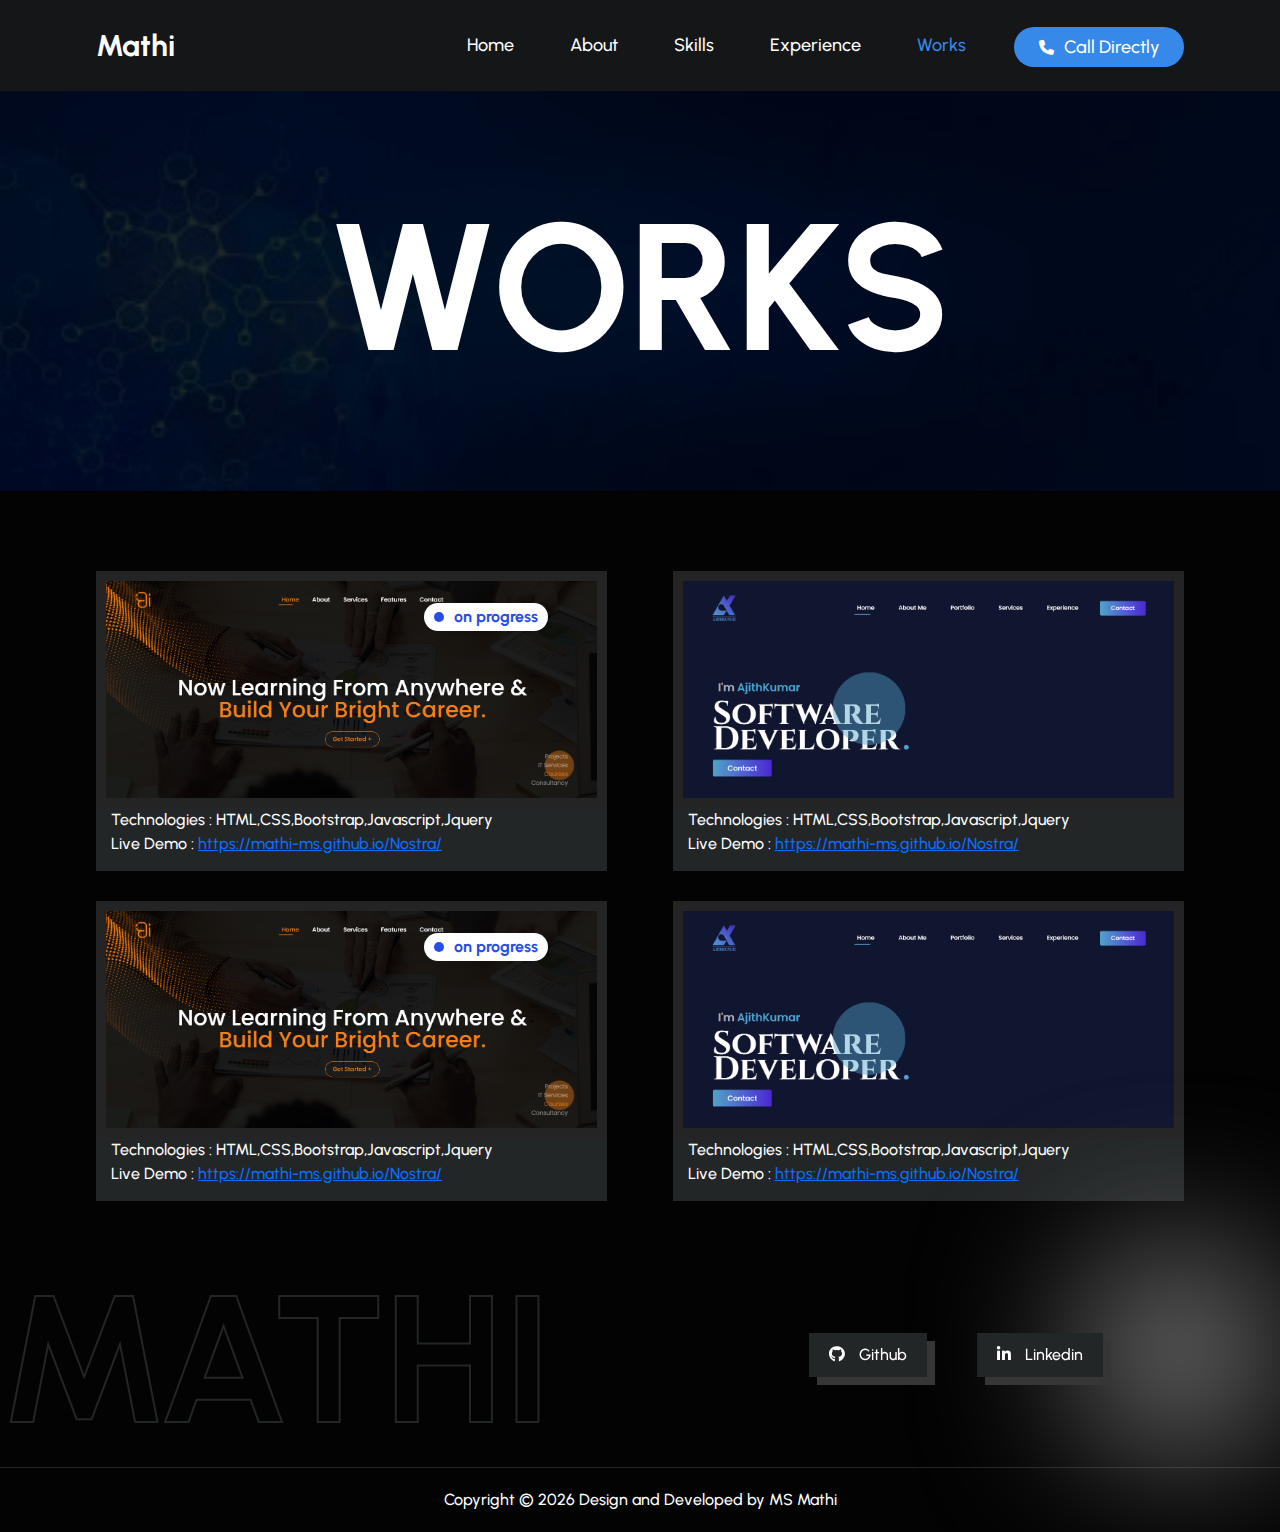
==== commit 63d53951: "work page" ====
--- a/work.html
+++ b/work.html
@@ -74,8 +74,28 @@
           <!-- sidenav  -->
           <nav class="side-nav sideenav">
             <ul class="side-navlist">
+                <li>
+                    <img src="Assests/Images-M/profile.png" alt="profile">
+                </li>
+                <li>
+                    <a class="namee" href="javascript:void" title="name">M.S.Mathi</a>
+                </li>
+                <li class="sidenavicons">
+                    <a href="https://github.com/Mathi-MS"  target="_blank" title="github">
+                        <i class="fa-brands fa-github"></i>
+                    </a>
+                    <a href="https://www.linkedin.com/in/mathiazhagan-ms/"  target="_blank" title="linkedin">
+                        <i class="fa-brands fa-linkedin-in"></i>
+                    </a>
+                    <a href="https://api.whatsapp.com/send?phone=9943431297" title="whatsapp" target="_blank">
+                        <i class="fa-brands fa-whatsapp"></i>
+                    </a>
+                    <a href="mailto:sammathi17@gmail.com" title="mail" target="_blank">
+                        <i class="fa-regular fa-envelope"></i>
+                    </a>
+                </li>
                 <li class="nav-item sidenavmob">
-                  <a class="nav-link act " href="index.html" title="Home">Home</a>
+                  <a class="nav-link act active" href="index.html" title="Home">Home</a>
                 </li>
                 <li class="nav-item sidenavmob">
                   <a class="nav-link act" href="index.html#coding" title="About">About</a>
@@ -87,7 +107,7 @@
                   <a class="nav-link act" href="index.html#experience" title="Experience">Experience</a>
                 </li>
                 <li class="nav-item sidenavmob">
-                  <a class="nav-link act active" href="#" title="Projects">Works</a>
+                  <a class="nav-link act" href="#" title="Projects">Works</a>
                 </li>
                 <div class="closetoggle">
                     <i class="fa-solid fa-xmark"></i>
@@ -96,8 +116,16 @@
            </nav>
     </header>
 
-    <main style="padding: 150px 0px;text-align: center;color: white;font-size: 30px;font-family: U-medium;">
-        <p>Loading...</p>
+    <main>
+        <div id="workbanner">
+          <h1>Works</h1>
+          <div class="overlay"></div>
+        </div>
+        <div class="mainwork">
+          <div  id="works">
+
+          </div>
+        </div>
     </main>
 
     <footer>
@@ -137,6 +165,8 @@
     <!-- bootstrap  -->
     <script src="Assests/bootstrap-M/js/bootstrap.bundle.min.js"></script>
     <script src="Assests/aos-M/dist/aos.js"></script>
+    <!-- External script  -->
+    <script src="script.js"></script>
     <script>
         AOS.init();
       </script>
--- a/Assests/style.css
+++ b/Assests/style.css
@@ -201,7 +201,7 @@
     flex-direction: column;
     align-items: center;
     justify-content: center;
-    gap: 30px;
+    gap: 0px;
     padding: 0px;
     width: 100%;
     height: 100%;
@@ -227,6 +227,34 @@
 }
 header .sideenav .act.active{
     color: #3789e9;
+}
+header .sidenavicons a{
+    text-decoration: none;
+    width:40px;
+    height:40px;
+    display: inline-block;
+    display: flex;
+    align-items: center;
+    justify-content: center;
+    background-color: #363636;
+    border-radius: 200px;
+    font-size: 20px;
+    margin: 20px 0px;
+    color: white;
+}
+header .sidenavicons {
+    display: flex;
+    align-items: center;
+    justify-content: center;
+    gap: 10px;
+}
+header .namee {
+    font-family: U-semibold;
+    color: white;
+    text-decoration: none;
+    font-size: 30px;
+    padding: 0px;
+    margin: 0px;
 }
 
 #hero{
@@ -1593,6 +1621,31 @@
         position: absolute;
     }    
 }
+@media(max-width:550px){
+    #project .onprogress {
+        padding: 0px;
+        margin: 0px;
+        font-family: 'U-bold';
+        font-size: 12px;
+        background-color: white;
+        padding: 2px 15px;
+        border-radius: 200px;
+        position: absolute;
+        top: 15%;
+        right: 5%;
+        color: #264de4;
+        animation: blinke infinite linear 3s;
+    }
+    #project .onprogress::before {
+        content: '';
+        width: 5px;
+        height: 5px;
+        display: inline-block;
+        background-color: #264de4;
+        border-radius: 200px;
+        margin-right: 8px;
+    }
+}
 @media(max-width:500px){
     #hero .hero-content h2 {
         font-size: 45px;
@@ -1896,4 +1949,175 @@
 }
 #preloader img{
     animation: rotate linear infinite 5s;
+}
+
+/* --Workspage--  */
+#workbanner{
+    background: url(../Assests/Images-M/workimage.jfif);
+    height: 400px;
+    background-repeat: no-repeat;
+    background-size: 100% 100%;
+    display: flex;
+    align-items: center;
+    justify-content: center;
+}
+#workbanner .overlay{
+    width: 100%;
+    height: 100%;
+    background-color: rgba(0, 0, 0, 0.842);
+    position: absolute;
+    top: 0px;
+}
+#workbanner h1{
+    font-size: 180px;
+    font-family: u-bold;
+    /* -webkit-text-fill-color: transparent;
+    -webkit-text-stroke-width: 2px;
+    -webkit-text-stroke-color: #232627; */
+    color: white;
+    position: relative;
+    z-index: 9;
+    text-transform: uppercase;
+}
+.mainwork{
+    padding: 50px 0px;
+    margin: 0px auto;
+    width: 85%;
+}
+#works{
+    display: flex;
+    color: #ffffff;
+    z-index: 9999;
+    position: relative;
+    justify-content: space-between;
+    flex-wrap: wrap;
+}
+#works .workbox{
+    flex-basis: 47%;
+    display: flex;
+    flex-direction: column;
+    margin-top: 30px;
+}
+#works .workbox .workboximg{
+    width:100%;
+    height: 100%;
+    border: solid 10px rgba(49, 49, 49, 0.733);
+    position: relative;
+}
+#works .workbox .workboximg img{
+    width:100%;
+    height: 100%;
+}
+#works .workbox .workboximg p{
+    position:absolute;
+    top: 10%;
+    right: 10%;
+    font-family: U-bold;
+    font-size: 16px;
+    background-color: white;
+    color: #264de4;
+    padding: 2px 10px;
+    border-radius: 200px;
+    animation: blinke infinite linear 3s;
+}
+#works .workbox .workboximg p::before{
+    content: '';
+    display: inline-block;
+    width: 10px;
+    height: 10px;
+    background-color: #264de4;
+    border-radius: 200px;
+    margin-right: 10px;
+}
+#works .workbox .workboximg .true{
+    display: block;
+}
+#works .workbox .workboximg .false{
+    display: none;
+}
+#works .workboxcontent{
+    background-color: #232627;
+    padding:0px 15px 15px 15px;
+}
+#works .workboxcontent p{
+    margin: 0px;
+    font-family: U-medium;
+    font-size: 16px;
+}
+
+@media (max-width:1000px){
+    #works .workbox{
+        flex-basis: 100%;
+        display: flex;
+        flex-direction: column;
+        margin-top: 30px;
+    }
+}
+@media (max-width:820px){
+    #workbanner h1 {
+        font-size: 150px;
+        font-family: u-bold;
+        color: white;
+        position: relative;
+        z-index: 9;
+        text-transform: uppercase;
+    }
+}
+@media (max-width:600px){
+    #workbanner h1 {
+        font-size: 110px;
+        font-family: u-bold;
+        color: white;
+        position: relative;
+        z-index: 9;
+        text-transform: uppercase;
+    }
+}
+@media (max-width:550px){
+    #workbanner h1 {
+        font-size: 60px;
+        font-family: u-bold;
+        color: white;
+        position: relative;
+        z-index: 9;
+        text-transform: uppercase;
+    }
+    #workbanner {
+        height: 250px;
+    }
+    #works .workboxcontent p {
+        margin: 0px;
+        font-family: U-medium;
+        font-size: 14px;
+    }
+    #works .workbox .workboximg p {
+        position: absolute;
+        top: 15%;
+        right: 5%;
+        font-family: U-bold;
+        font-size: 10px;
+        background-color: white;
+        color: #264de4;
+        padding: 2px 10px;
+        border-radius: 200px;
+        animation: blinke infinite linear 3s;
+    }
+    #works .workbox .workboximg p::before {
+        content: '';
+        display: inline-block;
+        width: 5px;
+        height: 5px;
+        background-color: #264de4;
+        border-radius: 200px;
+        margin-right: 3px;
+    }
+}
+@media (max-width:350px){
+    #works .workbox {
+        flex-basis: 100%;
+        display: flex;
+        flex-direction: column;
+        margin-top: 30px;
+        width: 100%;
+    }
 }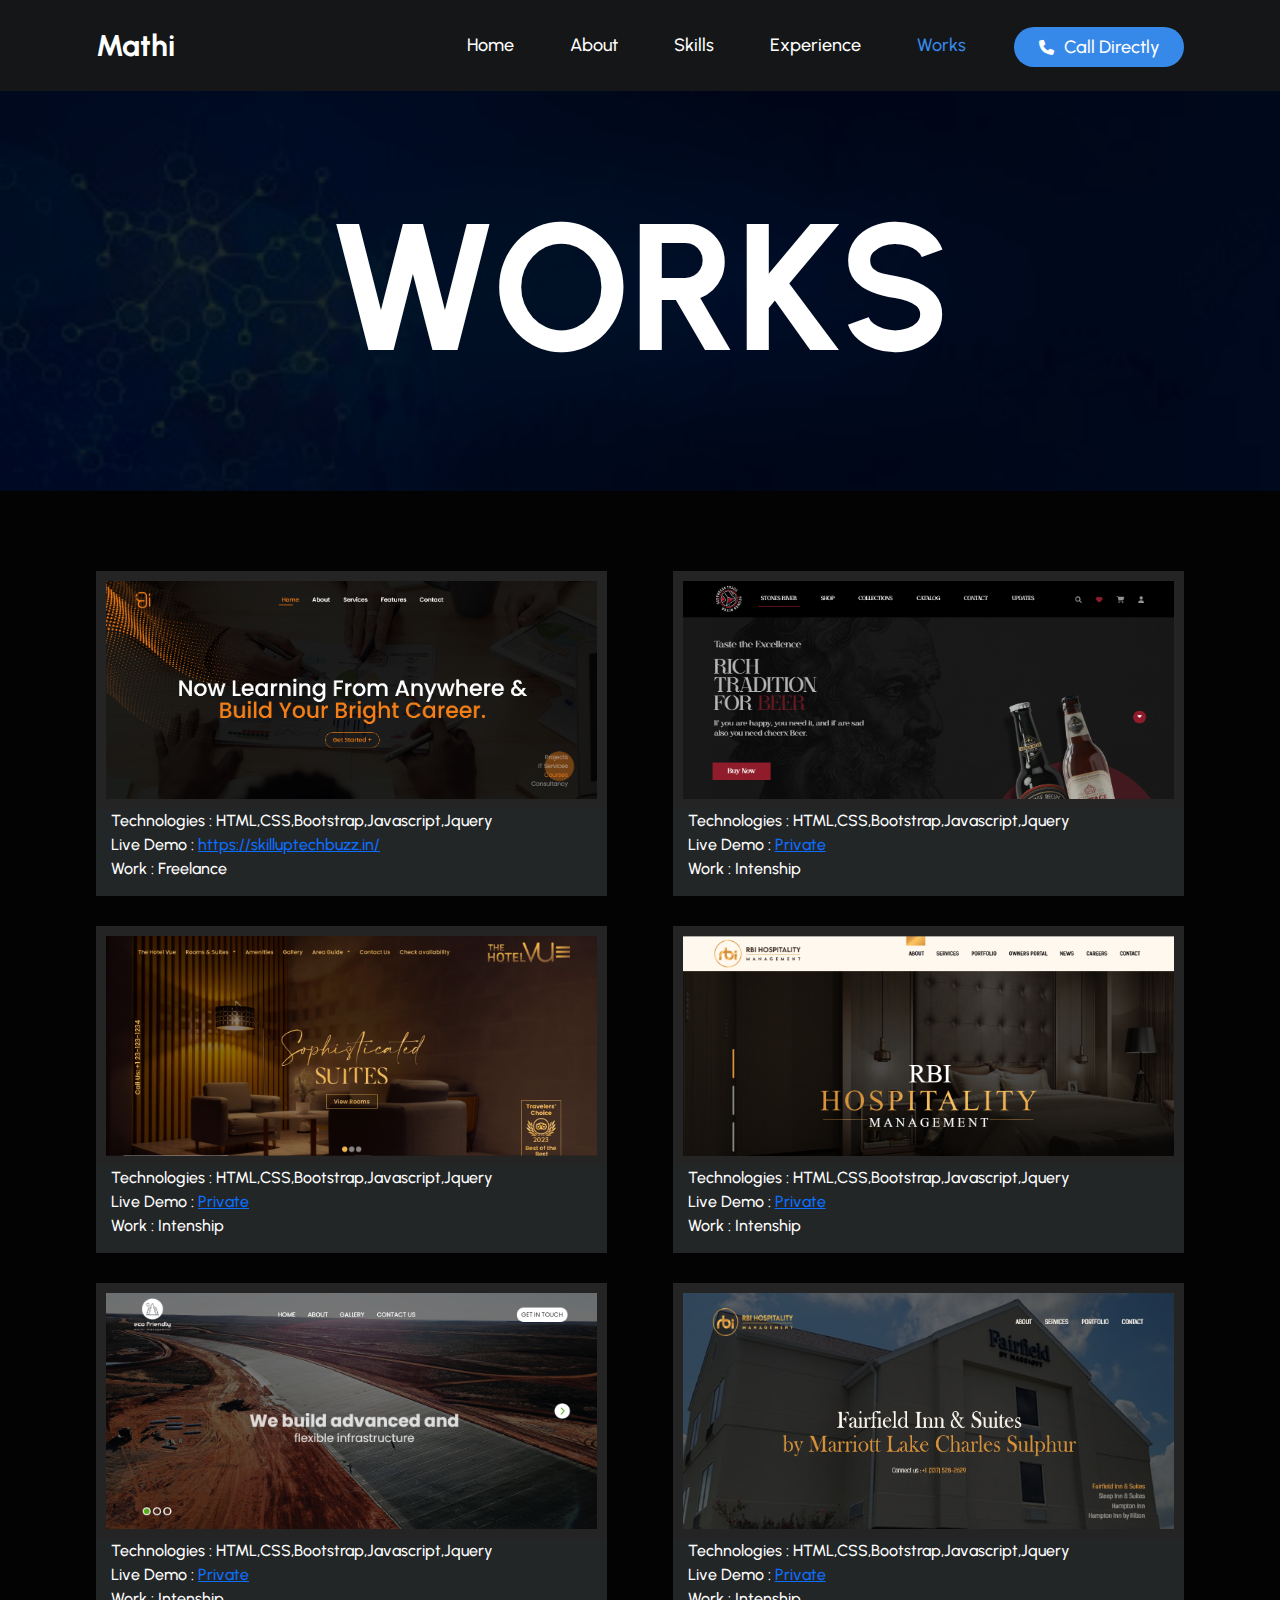
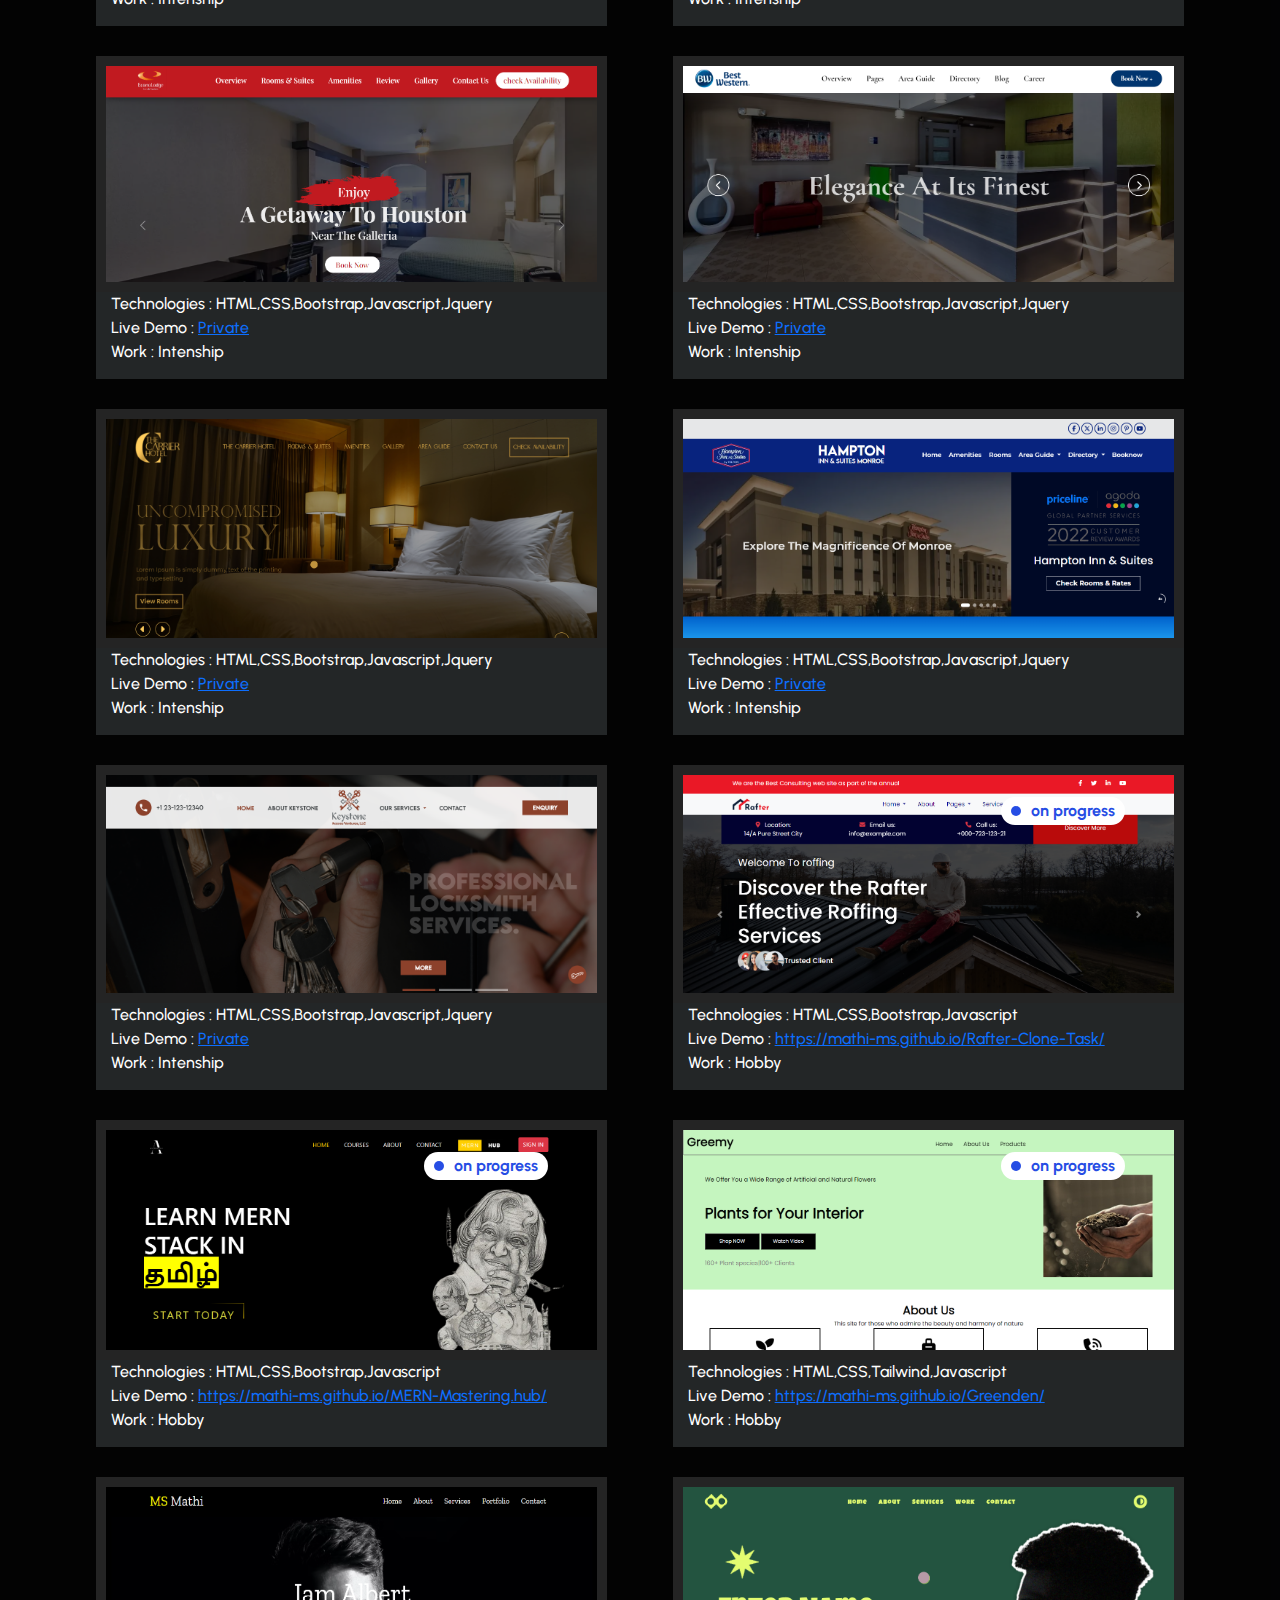
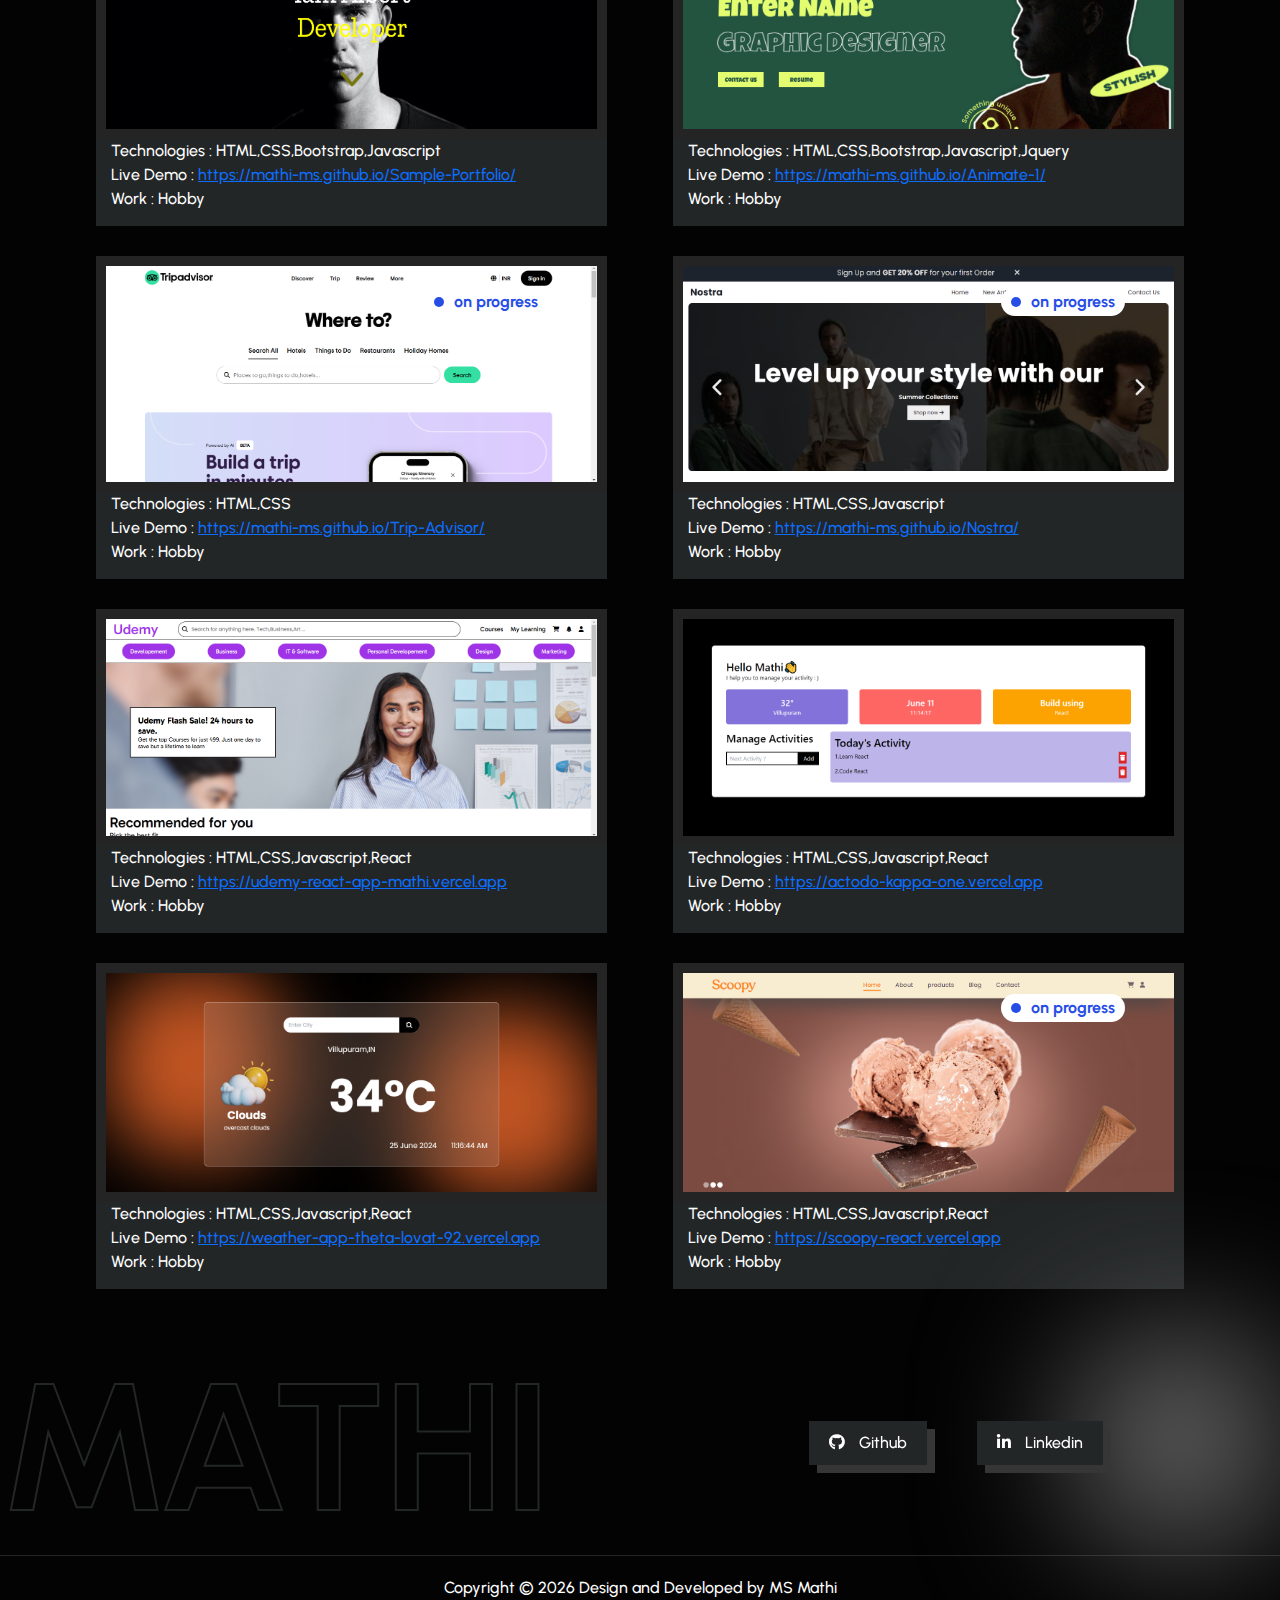
==== commit d89e3476: "work page script" ====
--- a/work.html
+++ b/work.html
@@ -95,7 +95,7 @@
                     </a>
                 </li>
                 <li class="nav-item sidenavmob">
-                  <a class="nav-link act active" href="index.html" title="Home">Home</a>
+                  <a class="nav-link act " href="index.html" title="Home">Home</a>
                 </li>
                 <li class="nav-item sidenavmob">
                   <a class="nav-link act" href="index.html#coding" title="About">About</a>
@@ -107,7 +107,7 @@
                   <a class="nav-link act" href="index.html#experience" title="Experience">Experience</a>
                 </li>
                 <li class="nav-item sidenavmob">
-                  <a class="nav-link act" href="#" title="Projects">Works</a>
+                  <a class="nav-link act active" href="#" title="Projects">Works</a>
                 </li>
                 <div class="closetoggle">
                     <i class="fa-solid fa-xmark"></i>
--- a/Assests/style.css
+++ b/Assests/style.css
@@ -1643,7 +1643,7 @@
         display: inline-block;
         background-color: #264de4;
         border-radius: 200px;
-        margin-right: 8px;
+        margin-right: 3px;
     }
 }
 @media(max-width:500px){
